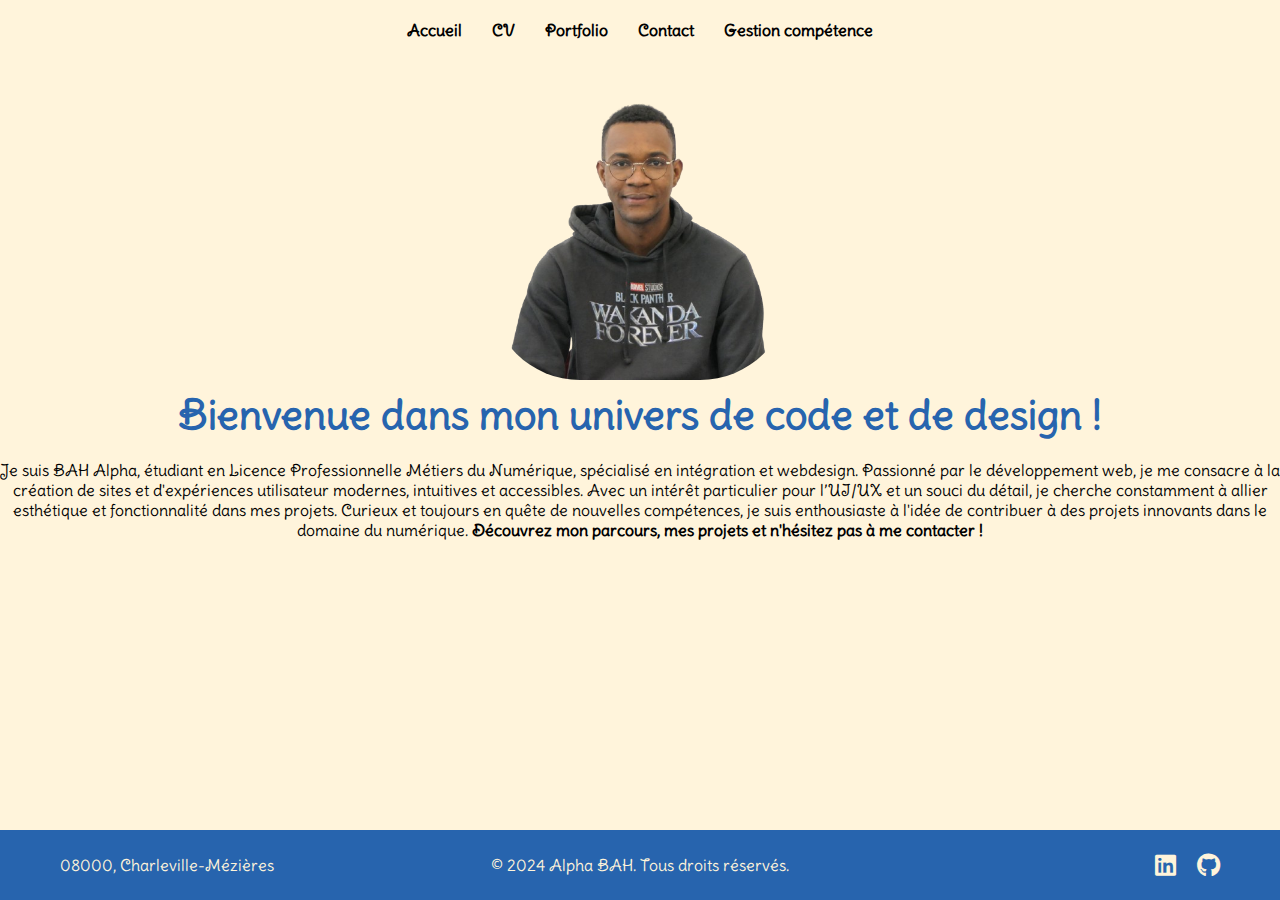
==== index.html @ 5b93ed97 "jjfjfif" ====
<!DOCTYPE html>
<html lang="fr">
    <head>
        <meta charset="UTF-8">
        <meta name="viewport" content="width=device-width, initial-scale=1.0">
        <meta name="description" content="Portfolio de Alpha, développeur web spécialisé en intégration front-end, webdesign, développement PHP et création d'interfaces utilisateur modernes.">
        <meta name="robots" content="index, follow">
        <meta name="author" content="Alpha BAH">
        <meta name="language" content="fr">
        <meta name="keywords" content="développeur web, PHP, webdesign, UI/UX, développement, expérience utilisateur">
        <title>Alpha BAH - Développeur Web, UI/UX Design</title>
        <!-- Facebook OpenGraph -->
        <meta property="og:type" content="website">
        <meta property="og:url" content="https://alpha123445.github.io/alpha/">
        <meta property="og:title" content="Alpha BAH - Développeur Web , UI/UX Design, SEO">
        <meta property="og:description" content="Portfolio de Alpha, développeur web spécialisé en intégration front-end, webdesign, développement PHP et création d'interfaces utilisateur modernes.">
        <meta property="og:image" content="assets/alpha.jpg">
        <!-- Twitter Card -->
        <meta name="twitter:card" content="summary_large_image">
        <meta name="twitter:site" content="@alpha123XD">
        <meta name="twitter:title" content="Alpha BAH - Développeur Web, UI/UX Design, SEO">
        <meta name="twitter:description" content="Portfolio de Alpha, développeur web spécialisé en intégration front-end, webdesign, développement PHP et création d'interfaces utilisateur modernes.">
        <meta name="twitter:image" content="assets/alpha.jpg">
        <link rel="icon" href="assets/favicon.ico" type="image/x-icon">
        <link rel="stylesheet" href="styles/style.css">
        <link rel="preconnect" href="https://fonts.googleapis.com">
        <link rel="preconnect" href="https://fonts.gstatic.com" crossorigin>
        <link href="https://fonts.googleapis.com/css2?family=Delius+Swash+Caps&family=Montserrat:ital,wght@0,100..900;1,100..900&display=swap" rel="stylesheet">
        <link href="https://cdnjs.cloudflare.com/ajax/libs/font-awesome/6.0.0-beta3/css/all.min.css" rel="stylesheet">
    </head>
<body>
    <header>
        <nav>
            <div class="hamburger" id="hamburger">☰</div>
            <ul id="nav-links">
                <li><a href="index.html">Accueil</a></li>
                <li><a href="cv.html">CV</a></li>
                <li><a href="portfolio.html">Portfolio</a></li>
                <li><a href="contact.html">Contact</a></li>
                <li><a href="competences.html">Gestion compétence</a></li>
            </ul>
        </nav>
    </header>
    
    
    <main>
        <article>
            <section class="intro">
                <img src="assets/cestmoi.png" alt="Développeur web, homme noir africain, Europe, France" class="profile-photo">
                <h1 class="animated-text" itemprop="name">Bienvenue dans mon univers de code et de design !</h1>
                <br>
                <p>Je suis BAH Alpha, étudiant en Licence Professionnelle Métiers du Numérique, spécialisé en intégration et webdesign. Passionné par le développement web, je me consacre à la création de sites et d'expériences utilisateur modernes, intuitives et accessibles. Avec un intérêt particulier pour l’UI/UX et un souci du détail, je cherche constamment à allier esthétique et fonctionnalité dans mes projets. Curieux et toujours en quête de nouvelles compétences, je suis enthousiaste à l'idée de contribuer à des projets innovants dans le domaine du numérique. <strong>Découvrez mon parcours, mes projets et n'hésitez pas à me contacter !</strong></p>
            </section>
        </article>
    </main>

    <footer>
        <div class="footer-container">
            <div class="footer-left">
                08000, Charleville-Mézières
            </div>
            <div class="footer-center">
                <p>&copy; 2024 Alpha BAH. Tous droits réservés.</p>
            </div>
            <div class="footer-right">
                <a href="https://www.linkedin.com/in/alpha-bah-7a5041294" target="_blank" class="social-link" rel="nofollow">
                    <i class="fab fa-linkedin"></i>
                </a>
                <a href="https://github.com/alpha123445" target="_blank" class="social-link" rel="nofollow">
                    <i class="fab fa-github"></i>
                </a>
            </div>
        </div>
    </footer>

    <script src="scripts/script.js"></script>
</body>
</html>
---- styles/style.css ----
*,
*::before,
*::after {
    box-sizing: border-box;
    margin: 0;
    padding: 0;
}


body, html {
    font-family: 'Delius Swash Caps', cursive;
    font-weight: 400;
    font-style: normal;
    color: #000;
    background-color: #FFF4DB;
    /*margin: 0;*/
    height: 100%;
    margin: 0;
    display: flex;
    flex-direction: column;
}


@media (max-width: 768px) {
    body, html {
        font-family: 'Montserrat', sans-serif;
    }
}


h1, h2, h3, p, ul, li {
    margin: 0;
    padding: 0;
}



a {
    text-decoration: none;
    color: #000;
}

ul {
    list-style: none;
}

/* Navigation */
header nav {
    display: flex;
    justify-content: center;
    align-items: center;
}

header nav ul {
    display: flex;
    justify-content: center;
    padding: 20px;
    background-color: #FFF4DB;
}

header nav ul li {
    margin: 0 15px;
}

header nav ul li a {
    font-weight: 600;
    transition: color 0.3s;
}

header nav ul li a:hover {
    color: #2764AE;
    text-decoration: none;
    text-transform: uppercase;
}

/* Icône du menu hamburger */
.hamburger {
    display: none;
    font-size: 1.5em;
    cursor: pointer;
    color: #000;
    position: fixed;
    top: 15px;
    left: 15px;
    z-index: 1000;
}

/* Styles pour les mobiles */
@media (max-width: 768px) {
    header nav {
        justify-content: space-between;
        padding: 10px;
    }

    .hamburger {
        display: block;
    }

    header nav ul {
        position: fixed;
        top: 0;
        left: -100%;
        width: 200px;
        height: 100%;
        flex-direction: column;
        background-color: #2764AE;
        padding-top: 50px;
        padding-left: 20px;
        transition: left 0.3s ease;
    }

    header nav ul li {
        margin: 15px 0;
    }

    header nav ul.open {
        left: 0;
    }
}

/* Introduction */
.intro {
    display: flex;
    flex-direction: column; 
    align-items: center;    
    text-align: center;   
    margin-top: 20px;
}

/* Image */
.profile-photo {
    width: 300px;
    height: 300px;
    border-radius: 30%;
    margin-bottom: 10px; 
}

@keyframes bounce {
    0%, 100% {
        transform: translateY(0);
    }
    50% {
        transform: translateY(-10px);
    }
}

@keyframes fadeIn {
    0% {
        opacity: 0;
    }
    100% {
        opacity: 1;
    }
}

.animated-text {
    font-size: 2.5rem;
    color: #2764AE;
    animation: fadeIn 1s ease-out, bounce 1s ease-out infinite alternate;
}


/* CV Section */
.card {
    background-color: #F8F1E7;
    border: 2px solid #000;
    border-radius: 8px;
    padding: 20px;
    margin: 20px auto;
    width: 80%;
    max-width: 800px;
}

.card h2 {
    font-weight: 600;
    margin-bottom: 15px;
}

.card p, .card ul li {
    margin-bottom: 10px;
    line-height: 1.6;
}

.skills .skill, .interests p {
    display: flex;
    align-items: center;
}

.skills .skill i {
    margin-right: 10px;
    color: #000;
}

/* Portfolio Section */
.projects-grid {
    display: grid;
    grid-template-columns: repeat(1, 1fr);
    gap: 20px;
    padding: 20px;
}

.project-card {
    background-color: #F8F1E7;
    border: 2px solid #000;
    border-radius: 8px;
    overflow: hidden;
    text-align: center;
    padding: 20px;
    transition: transform 0.3s;
}

.project-card:hover {
    transform: scale(1.05);
}

.project-card img {
    width: 100%;
    height: auto;
    border-bottom: 2px solid #000;
    margin-bottom: 15px;
}

.project-card h3 {
    font-weight: 600;
    margin-bottom: 10px;
}

.project-card p {
    line-height: 1.6;
    margin-bottom: 15px;
}

.project-link {
    color: #2764AE;
    font-weight: 600;
}

/* Formulaire de contact */
form {
    max-width: 600px;
    margin: 0 auto;
    padding: 20px;
    background-color: #F8F1E7;
    border: 2px solid #000;
    border-radius: 8px;
    box-shadow: 0 4px 6px rgba(0, 0, 0, 0.1);
}

@media (max-width: 768px) {
    form {
        border: none;
    }
}

label {
    display: block;
    margin-top: 10px;
    font-weight: bold;
}

input[type="text"],
input[type="email"],
textarea {
    width: 100%;
    padding: 10px;
    margin-top: 5px;
    margin-bottom: 15px;
    border: 1px solid #ccc;
    border-radius: 5px;
    font-family: 'Poppins', sans-serif;
}

button[type="submit"] {
    width: 100%;
    padding: 10px;
    background-color: #FFAB1F;
    border: 1px solid #2764AE;
    border-radius: 5px;
    color: #000;
    font-weight: bold;
    font-family: 'Poppins', sans-serif;
    cursor: pointer;
    transition: background-color 0.3s;
}

button[type="submit"]:hover {
    background-color: #2764AE;
    color: #FFF;
}

/* Responsive */
@media (min-width: 768px) {
    .projects-grid {
        grid-template-columns: repeat(2, 1fr);
    }
}

@media (min-width: 1024px) {
    .projects-grid {
        grid-template-columns: repeat(3, 1fr);
    }
}


/* Détails du projet */
.project-details {
    text-align: center;
    padding: 40px 20px;
}

.project-details img {
    max-width: 80%;
    height: auto;
    margin: 20px 0;
    border: 2px solid #000;
    border-radius: 8px;
}

.project-details p {
    font-size: 1.1em;
    line-height: 1.8;
    margin-bottom: 15px;
}

.project-link {
    display: inline-block;
    margin-top: 20px;
    padding: 10px 15px;
    background-color: #2764AE;
    color: #FFF;
    text-transform: uppercase;
    font-weight: bold;
    border-radius: 5px;
    text-decoration: none;
}

.project-link:hover {
    background-color: #174a86;
}


/* Footer */
footer {
    background-color: #2764AE; 
    color: #FFF4DB; 
    padding: 20px 0;
    margin-top: auto; 
}

.footer-container {
    display: flex;
    justify-content: space-between;
    align-items: center;
    max-width: 1200px;
    margin: auto;
    padding: 0 20px;
}

.footer-left, .footer-center, .footer-right {
    flex: 1;
}

.footer-left {
    text-align: left;
}

.footer-center {
    text-align: center;
}

.footer-right {
    text-align: right;
}

.footer-links {
    list-style: none;
    padding: 0;
    margin: 0;
    display: flex;
    gap: 15px;
}

.footer-links li {
    margin: 0;
}

.footer-links a {
    color: #FFF4DB;
    text-decoration: none;
    font-weight: 600;
    transition: color 0.3s ease;
}

.footer-links a:hover {
    color: #FFAB1F; 
}

.social-link {
    color: #FFF4DB;
    font-size: 1.5em;
    margin-left: 15px;
    transition: color 0.3s ease;
}

.social-link:hover {
    color: #FFAB1F;
}

/* Media Querie */
@media (max-width: 768px) {
    .footer-container {
        flex-direction: column;
        text-align: center;
        gap: 10px;
    }

    .footer-left, .footer-center, .footer-right {
        flex: none;
    }

    .footer-left ul {
        justify-content: center;
    }

    .footer-links {
        flex-direction: column;
        gap: 10px;
    }

    .social-link {
        margin: 0 10px;
    }
}






/* Gestion des compétences */
#skills-manager {
    display: flex;
    justify-content: space-between;
    align-items: flex-start;
    gap: 20px;
    padding: 20px;
    margin: 20px auto;
    max-width: 1200px;
    background-color: #FFF4DB;
    border-radius: 10px;
    box-shadow: 0 4px 8px rgba(0, 0, 0, 0.1);
}

#skills-manager h2.section-title {
    font-size: 1.8em;
    color: #2764AE;
    margin-bottom: 20px;
    text-align: left;
}


#add-skill-form {
    flex: 1;
    max-width: 45%;
    display: flex;
    flex-direction: column;
    gap: 15px;
}

#add-skill-form label {
    font-weight: bold;
    font-size: 1em;
    color: #333;
}

#add-skill-form input,
#add-skill-form textarea,
#add-skill-form select {
    width: 100%;
    padding: 10px;
    border: 1px solid #ccc;
    border-radius: 8px;
    font-family: 'Poppins', sans-serif;
    font-size: 1em;
    background-color: #fff;
    transition: border-color 0.3s ease;
}

#add-skill-form input:focus,
#add-skill-form textarea:focus,
#add-skill-form select:focus {
    border-color: #2764AE;
    outline: none;
}

#add-skill-form button {
    background-color: #2764AE;
    color: #FFF;
    border: none;
    border-radius: 8px;
    font-weight: bold;
    padding: 10px;
    font-size: 1em;
    cursor: pointer;
    transition: background-color 0.3s ease;
}

#add-skill-form button:hover {
    background-color: #174a86;
}


#skills-list {
    flex: 2;
    max-width: 50%;
    margin: 0;
    padding: 0;
    list-style: none;
}

#skills-list li {
    display: flex;
    justify-content: space-between;
    align-items: center;
    background: #FFF;
    margin-bottom: 10px;
    padding: 15px;
    border-radius: 10px;
    box-shadow: 0 2px 5px rgba(0, 0, 0, 0.1);
}

#skills-list .details {
    flex-grow: 1;
    margin-right: 10px;
}

#skills-list .details strong {
    display: block;
    font-size: 1.2em;
    color: #2764AE;
}

#skills-list .details p {
    margin: 5px 0;
    color: #555;
    font-size: 0.9em;
}

#skills-list button {
    padding: 8px 12px;
    font-size: 0.9em;
    border: none;
    border-radius: 5px;
    cursor: pointer;
    transition: background-color 0.3s ease;
}

#skills-list button.edit {
    background-color: #FFC107;
    color: #333;
    margin-right: 5px;
}

#skills-list button.delete {
    background-color: #DC3545;
    color: white;
}

#skills-list button:hover {
    opacity: 0.8;
}

/* Responsive */
@media (max-width: 768px) {
    #skills-manager {
        flex-direction: column;
        align-items: stretch;
    }

    #add-skill-form, #skills-list {
        max-width: 100%;
    }
}



/* Bouton Modifier */
button.modifier {
    background-color: #FFC107; 
    color: #333; 
    border: none;
    border-radius: 5px;
    padding: 8px 10px;
    font-size: 0.9em;
    cursor: pointer;
    transition: background-color 0.3s ease, transform 0.2s ease;
    margin-right: 10px; 
}

button.modifier:hover {
    background-color: #FFB300; 
    transform: scale(1.05); 
}

/* Bouton Supprimer */
button.supprimer {
    background-color: #DC3545; 
    color: white; 
    border: none;
    border-radius: 5px;
    padding: 8px 10px;
    font-size: 0.9em;
    cursor: pointer;
    transition: background-color 0.3s ease, transform 0.2s ease;
}

button.supprimer:hover {
    background-color: #C82333; 
    transform: scale(1.05); 
}
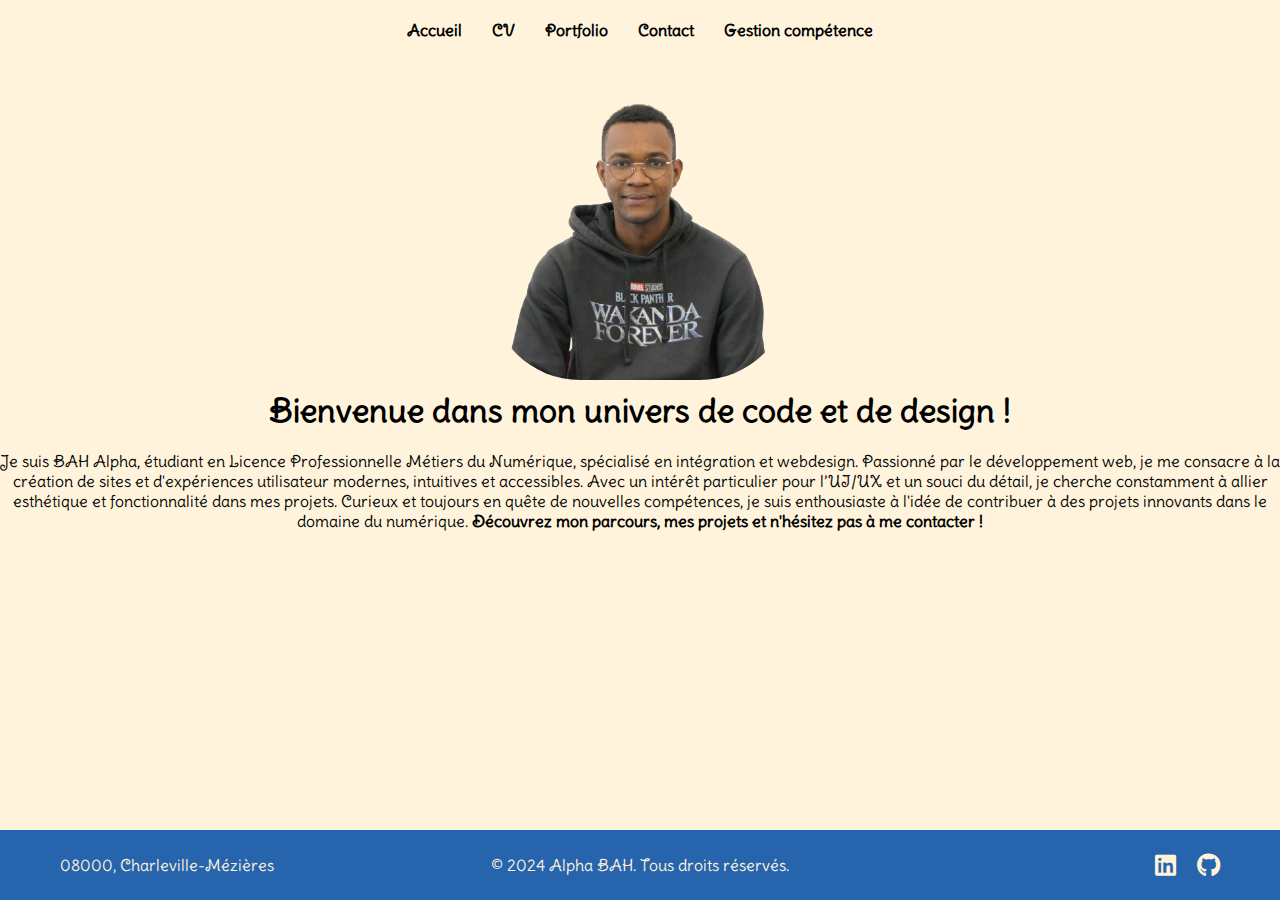
==== commit ddf95d03: "lkjfjkr" ====
--- a/index.html
+++ b/index.html
@@ -1,6 +1,15 @@
 <!DOCTYPE html>
 <html lang="fr">
     <head>
+        <!-- Google tag (gtag.js) -->
+        <script async src="https://www.googletagmanager.com/gtag/js?id=G-E3PQBEFX7F"></script>
+        <script>
+            window.dataLayer = window.dataLayer || [];
+            function gtag(){dataLayer.push(arguments);}
+            gtag('js', new Date());
+
+            gtag('config', 'G-E3PQBEFX7F');
+        </script>
         <meta charset="UTF-8">
         <meta name="viewport" content="width=device-width, initial-scale=1.0">
         <meta name="description" content="Portfolio de Alpha, développeur web spécialisé en intégration front-end, webdesign, développement PHP et création d'interfaces utilisateur modernes.">
@@ -9,6 +18,8 @@
         <meta name="language" content="fr">
         <meta name="keywords" content="développeur web, PHP, webdesign, UI/UX, développement, expérience utilisateur">
         <title>Alpha BAH - Développeur Web, UI/UX Design</title>
+        <link rel="manifest" href="manifest.json">
+        <link rel="robots" href="robots.txt">
         <!-- Facebook OpenGraph -->
         <meta property="og:type" content="website">
         <meta property="og:url" content="https://alpha123445.github.io/alpha/">
@@ -47,7 +58,7 @@
         <article>
             <section class="intro">
                 <img src="assets/cestmoi.png" alt="Développeur web, homme noir africain, Europe, France" class="profile-photo">
-                <h1 class="animated-text" itemprop="name">Bienvenue dans mon univers de code et de design !</h1>
+                <h1 class="rien" itemprop="name">Bienvenue dans mon univers de code et de design !</h1>
                 <br>
                 <p>Je suis BAH Alpha, étudiant en Licence Professionnelle Métiers du Numérique, spécialisé en intégration et webdesign. Passionné par le développement web, je me consacre à la création de sites et d'expériences utilisateur modernes, intuitives et accessibles. Avec un intérêt particulier pour l’UI/UX et un souci du détail, je cherche constamment à allier esthétique et fonctionnalité dans mes projets. Curieux et toujours en quête de nouvelles compétences, je suis enthousiaste à l'idée de contribuer à des projets innovants dans le domaine du numérique. <strong>Découvrez mon parcours, mes projets et n'hésitez pas à me contacter !</strong></p>
             </section>
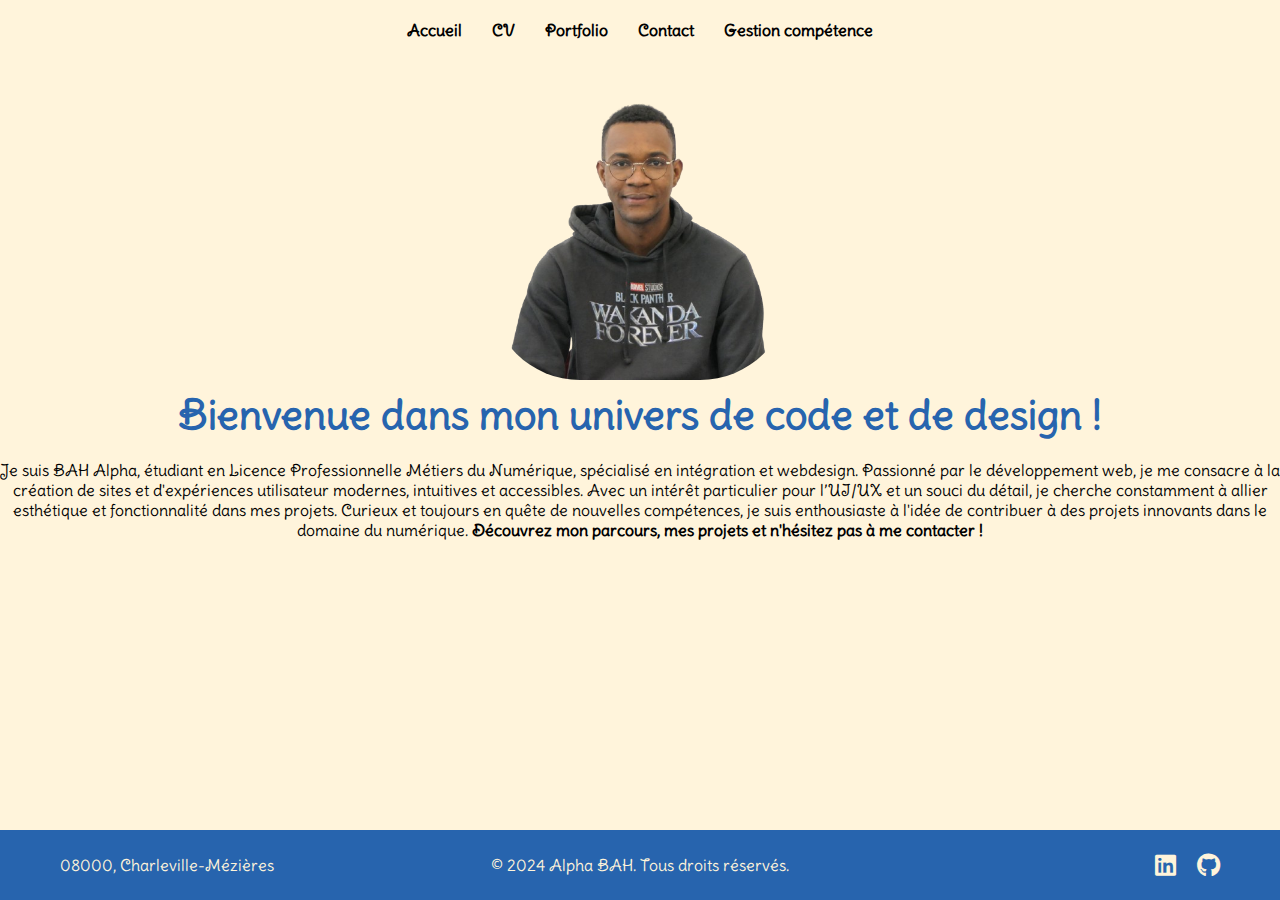
==== commit bead2a75: "lkjfr" ====
--- a/index.html
+++ b/index.html
@@ -58,7 +58,7 @@
         <article>
             <section class="intro">
                 <img src="assets/cestmoi.png" alt="Développeur web, homme noir africain, Europe, France" class="profile-photo">
-                <h1 class="rien" itemprop="name">Bienvenue dans mon univers de code et de design !</h1>
+                <h1 class="animated-text" itemprop="name">Bienvenue dans mon univers de code et de design !</h1>
                 <br>
                 <p>Je suis BAH Alpha, étudiant en Licence Professionnelle Métiers du Numérique, spécialisé en intégration et webdesign. Passionné par le développement web, je me consacre à la création de sites et d'expériences utilisateur modernes, intuitives et accessibles. Avec un intérêt particulier pour l’UI/UX et un souci du détail, je cherche constamment à allier esthétique et fonctionnalité dans mes projets. Curieux et toujours en quête de nouvelles compétences, je suis enthousiaste à l'idée de contribuer à des projets innovants dans le domaine du numérique. <strong>Découvrez mon parcours, mes projets et n'hésitez pas à me contacter !</strong></p>
             </section>
--- a/styles/style.css
+++ b/styles/style.css
@@ -156,7 +156,7 @@
 .animated-text {
     font-size: 2.5rem;
     color: #2764AE;
-    animation: fadeIn 1s ease-out, bounce 1s ease-out infinite alternate;
+    /*animation: fadeIn 1s ease-out, bounce 1s ease-out infinite alternate;*/
 }
 
 
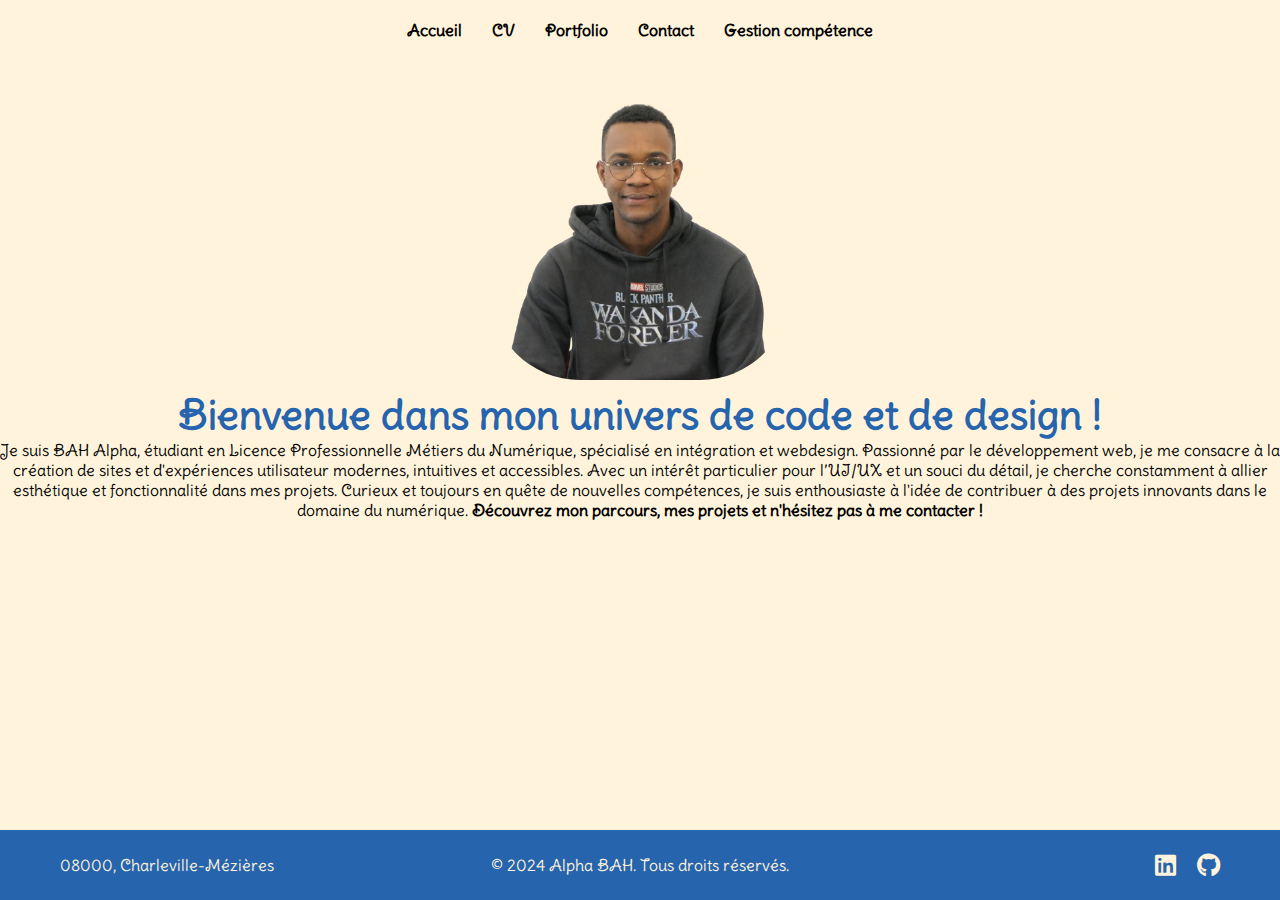
==== commit 663657fb: "dkf,jf" ====
--- a/index.html
+++ b/index.html
@@ -1,48 +1,48 @@
 <!DOCTYPE html>
 <html lang="fr">
-    <head>
-        <!-- Google tag (gtag.js) -->
-        <script async src="https://www.googletagmanager.com/gtag/js?id=G-E3PQBEFX7F"></script>
-        <script>
-            window.dataLayer = window.dataLayer || [];
-            function gtag(){dataLayer.push(arguments);}
-            gtag('js', new Date());
-
-            gtag('config', 'G-E3PQBEFX7F');
-        </script>
-        <meta charset="UTF-8">
-        <meta name="viewport" content="width=device-width, initial-scale=1.0">
-        <meta name="description" content="Portfolio de Alpha, développeur web spécialisé en intégration front-end, webdesign, développement PHP et création d'interfaces utilisateur modernes.">
-        <meta name="robots" content="index, follow">
-        <meta name="author" content="Alpha BAH">
-        <meta name="language" content="fr">
-        <meta name="keywords" content="développeur web, PHP, webdesign, UI/UX, développement, expérience utilisateur">
-        <title>Alpha BAH - Développeur Web, UI/UX Design</title>
-        <link rel="manifest" href="manifest.json">
-        <link rel="robots" href="robots.txt">
-        <!-- Facebook OpenGraph -->
-        <meta property="og:type" content="website">
-        <meta property="og:url" content="https://alpha123445.github.io/alpha/">
-        <meta property="og:title" content="Alpha BAH - Développeur Web , UI/UX Design, SEO">
-        <meta property="og:description" content="Portfolio de Alpha, développeur web spécialisé en intégration front-end, webdesign, développement PHP et création d'interfaces utilisateur modernes.">
-        <meta property="og:image" content="assets/alpha.jpg">
-        <!-- Twitter Card -->
-        <meta name="twitter:card" content="summary_large_image">
-        <meta name="twitter:site" content="@alpha123XD">
-        <meta name="twitter:title" content="Alpha BAH - Développeur Web, UI/UX Design, SEO">
-        <meta name="twitter:description" content="Portfolio de Alpha, développeur web spécialisé en intégration front-end, webdesign, développement PHP et création d'interfaces utilisateur modernes.">
-        <meta name="twitter:image" content="assets/alpha.jpg">
-        <link rel="icon" href="assets/favicon.ico" type="image/x-icon">
-        <link rel="stylesheet" href="styles/style.css">
-        <link rel="preconnect" href="https://fonts.googleapis.com">
-        <link rel="preconnect" href="https://fonts.gstatic.com" crossorigin>
-        <link href="https://fonts.googleapis.com/css2?family=Delius+Swash+Caps&family=Montserrat:ital,wght@0,100..900;1,100..900&display=swap" rel="stylesheet">
-        <link href="https://cdnjs.cloudflare.com/ajax/libs/font-awesome/6.0.0-beta3/css/all.min.css" rel="stylesheet">
-    </head>
+<head>
+    <!-- Google tag (gtag.js) -->
+    <script async src="https://www.googletagmanager.com/gtag/js?id=G-E3PQBEFX7F"></script>
+    <script>
+        window.dataLayer = window.dataLayer || [];
+        function gtag(){dataLayer.push(arguments);}
+        gtag('js', new Date());
+        gtag('config', 'G-E3PQBEFX7F');
+    </script>
+    <meta charset="UTF-8">
+    <meta name="viewport" content="width=device-width, initial-scale=1.0">
+    <meta name="description" content="Portfolio de Alpha, développeur web spécialisé en intégration front-end, webdesign, développement PHP et création d'interfaces utilisateur modernes.">
+    <meta name="robots" content="index, follow">
+    <meta name="author" content="Alpha BAH">
+    <meta name="language" content="fr">
+    <meta name="keywords" content="développeur web, PHP, webdesign, UI/UX, développement, expérience utilisateur">
+    <title>Alpha BAH - Développeur Web, UI/UX Design</title>
+    <link rel="manifest" href="manifest.json">
+    <link rel="robots" href="robots.txt">
+    <link rel="canonical" href="https://alpha123445.github.io/alpha/index.html">
+    <!-- Facebook OpenGraph -->
+    <meta property="og:type" content="website">
+    <meta property="og:url" content="https://alpha123445.github.io/alpha/">
+    <meta property="og:title" content="Alpha BAH - Développeur Web , UI/UX Design, SEO">
+    <meta property="og:description" content="Portfolio de Alpha, développeur web spécialisé en intégration front-end, webdesign, développement PHP et création d'interfaces utilisateur modernes.">
+    <meta property="og:image" content="assets/alpha.jpg">
+    <!-- Twitter Card -->
+    <meta name="twitter:card" content="summary_large_image">
+    <meta name="twitter:site" content="@alpha123XD">
+    <meta name="twitter:title" content="Alpha BAH - Développeur Web, UI/UX Design, SEO">
+    <meta name="twitter:description" content="Portfolio de Alpha, développeur web spécialisé en intégration front-end, webdesign, développement PHP et création d'interfaces utilisateur modernes.">
+    <meta name="twitter:image" content="assets/alpha.jpg">
+    <link rel="icon" href="assets/favicon.ico" type="image/x-icon">
+    <link rel="stylesheet" href="styles/style.css">
+    <link rel="preconnect" href="https://fonts.googleapis.com">
+    <link rel="preconnect" href="https://fonts.gstatic.com" crossorigin>
+    <link href="https://fonts.googleapis.com/css2?family=Delius+Swash+Caps&family=Montserrat:ital,wght@0,100..900;1,100..900&display=swap" rel="stylesheet">
+    <link href="https://cdnjs.cloudflare.com/ajax/libs/font-awesome/6.0.0-beta3/css/all.min.css" rel="stylesheet">
+</head>
 <body>
     <header>
-        <nav>
-            <div class="hamburger" id="hamburger">☰</div>
+        <nav role="navigation">
+            <div class="hamburger" id="hamburger" aria-label="Menu de navigation">☰</div>
             <ul id="nav-links">
                 <li><a href="index.html">Accueil</a></li>
                 <li><a href="cv.html">CV</a></li>
@@ -53,13 +53,11 @@
         </nav>
     </header>
     
-    
     <main>
         <article>
             <section class="intro">
-                <img src="assets/cestmoi.png" alt="Développeur web, homme noir africain, Europe, France" class="profile-photo">
+                <img src="assets/cestmoi.png" alt="Photo de Alpha BAH, développeur web" class="profile-photo" role="img">
                 <h1 class="animated-text" itemprop="name">Bienvenue dans mon univers de code et de design !</h1>
-                <br>
                 <p>Je suis BAH Alpha, étudiant en Licence Professionnelle Métiers du Numérique, spécialisé en intégration et webdesign. Passionné par le développement web, je me consacre à la création de sites et d'expériences utilisateur modernes, intuitives et accessibles. Avec un intérêt particulier pour l’UI/UX et un souci du détail, je cherche constamment à allier esthétique et fonctionnalité dans mes projets. Curieux et toujours en quête de nouvelles compétences, je suis enthousiaste à l'idée de contribuer à des projets innovants dans le domaine du numérique. <strong>Découvrez mon parcours, mes projets et n'hésitez pas à me contacter !</strong></p>
             </section>
         </article>
@@ -67,17 +65,17 @@
 
     <footer>
         <div class="footer-container">
-            <div class="footer-left">
+            <div class="footer-left" aria-label="Adresse">
                 08000, Charleville-Mézières
             </div>
-            <div class="footer-center">
+            <div class="footer-center" aria-label="Droits d'auteur">
                 <p>&copy; 2024 Alpha BAH. Tous droits réservés.</p>
             </div>
             <div class="footer-right">
-                <a href="https://www.linkedin.com/in/alpha-bah-7a5041294" target="_blank" class="social-link" rel="nofollow">
+                <a href="https://www.linkedin.com/in/alpha-bah-7a5041294" target="_blank" class="social-link" aria-label="Visitez mon profil LinkedIn" rel="nofollow">
                     <i class="fab fa-linkedin"></i>
                 </a>
-                <a href="https://github.com/alpha123445" target="_blank" class="social-link" rel="nofollow">
+                <a href="https://github.com/alpha123445" target="_blank" class="social-link" aria-label="Visitez mon profil GitHub" rel="nofollow">
                     <i class="fab fa-github"></i>
                 </a>
             </div>
--- a/styles/style.css
+++ b/styles/style.css
@@ -135,7 +135,7 @@
     margin-bottom: 10px; 
 }
 
-@keyframes bounce {
+/*@keyframes bounce {
     0%, 100% {
         transform: translateY(0);
     }
@@ -152,6 +152,7 @@
         opacity: 1;
     }
 }
+*/
 
 .animated-text {
     font-size: 2.5rem;
